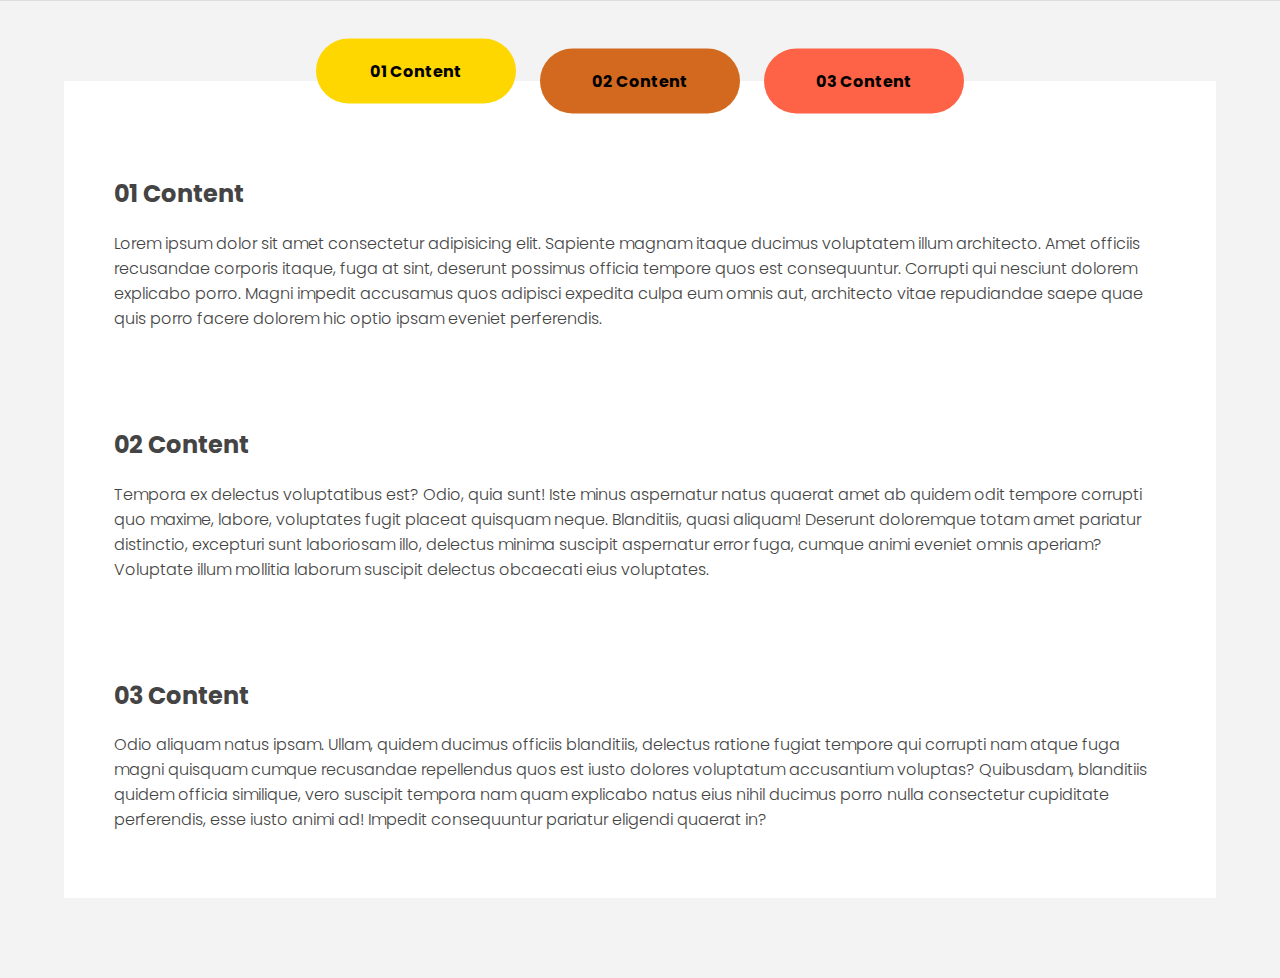
==== intex.html @ 9dcf8080 "first commit" ====
<!DOCTYPE html>
<html lang="pt-br">
<head>
    <meta charset="UTF-8">
    <meta name="viewport" content="width=device-width, initial-scale=1.0">
    <title>Tabs</title>
    <link rel="preconnect" href="https://fonts.gstatic.com">
    <link href="https://fonts.googleapis.com/css2?family=Poppins:wght@300&display=swap" rel="stylesheet">
    <link rel="stylesheet" href="style.min.css">
</head>
<body>

<section class="section section--1">
    <div class="container">
        <div class="tab">
            <div class="tab__nav">
                <button class="tab__button tab__button--1 tab__button--active" data-tab="1"><span>01</span> Content</button>
                <button class="tab__button tab__button--2" data-tab="2"><span>02</span> Content</button>
                <button class="tab__button tab__button--3" data-tab="3"><span>03</span> Content</button>
            </div>
            <div class="tab__content tab__content--1 tab__content--active">
                <h2>01 Content</h2>
                <p>Lorem ipsum dolor sit amet consectetur adipisicing elit. Sapiente magnam itaque ducimus voluptatem illum architecto. Amet officiis recusandae corporis itaque, fuga at sint, deserunt possimus officia tempore quos est consequuntur. Corrupti qui nesciunt dolorem explicabo porro. Magni impedit accusamus quos adipisci expedita culpa eum omnis aut, architecto vitae repudiandae saepe quae quis porro facere dolorem hic optio ipsam eveniet perferendis.</p>
            </div>
            <div class="tab__content tab__content--2 tab__content--active">
                <h2>02 Content</h2>
                <p>Tempora ex delectus voluptatibus est? Odio, quia sunt! Iste minus aspernatur natus quaerat amet ab quidem odit tempore corrupti quo maxime, labore, voluptates fugit placeat quisquam neque. Blanditiis, quasi aliquam! Deserunt doloremque totam amet pariatur distinctio, excepturi sunt laboriosam illo, delectus minima suscipit aspernatur error fuga, cumque animi eveniet omnis aperiam? Voluptate illum mollitia laborum suscipit delectus obcaecati eius voluptates.</p>
            </div>
            <div class="tab__content tab__content--3 tab__content--active">
                <h2>03 Content</h2>
                <p>Odio aliquam natus ipsam. Ullam, quidem ducimus officiis blanditiis, delectus ratione fugiat tempore qui corrupti nam atque fuga magni quisquam cumque recusandae repellendus quos est iusto dolores voluptatum accusantium voluptas? Quibusdam, blanditiis quidem officia similique, vero suscipit tempora nam quam explicabo natus eius nihil ducimus porro nulla consectetur cupiditate perferendis, esse iusto animi ad! Impedit consequuntur pariatur eligendi quaerat in?</p>
            </div>

        </div>
    </div>
</section>

<script src="scripts.js"></script>
</body>
</html>
---- style.min.css ----
body,html{margin:0;padding:0;box-sizing:border-box;font-family:'Poppins', sans-serif;font-weight:300;color:#444;background-color:#f3f3f3}.section{display:flex;align-items:center;min-height:100vh;border-top:1px solid #ddd;transition:transform 1s, opacity 2s}.section--hidden{opacity:0;transform:translateY(120px)}.section__tittle--desc{color:tomato}.container{padding:80px 0;width:90%;max-width:1600px;margin:auto}.tab{background-color:#fff}.tab__nav{text-align:center;transform:translateY(-50%)}.tab__button{border:none;outline:none;padding:20px;min-width:200px;margin:auto 10px;font-family:inherit;font-weight:bold;font-size:16px;border-radius:40px;cursor:pointer;transition:background-color 250ms}.tab__button--active{transform:translateY(-10px)}.tab__button--1{background-color:gold}.tab__button--1:hover{background-color:#e6c200}.tab__button--2{background-color:chocolate}.tab__button--2:hover{background-color:#bc5e1b}.tab__button--3{background-color:tomato}.tab__button--3:hover{background-color:#ff4d2e}.tab__content{padding:10px 50px 50px}
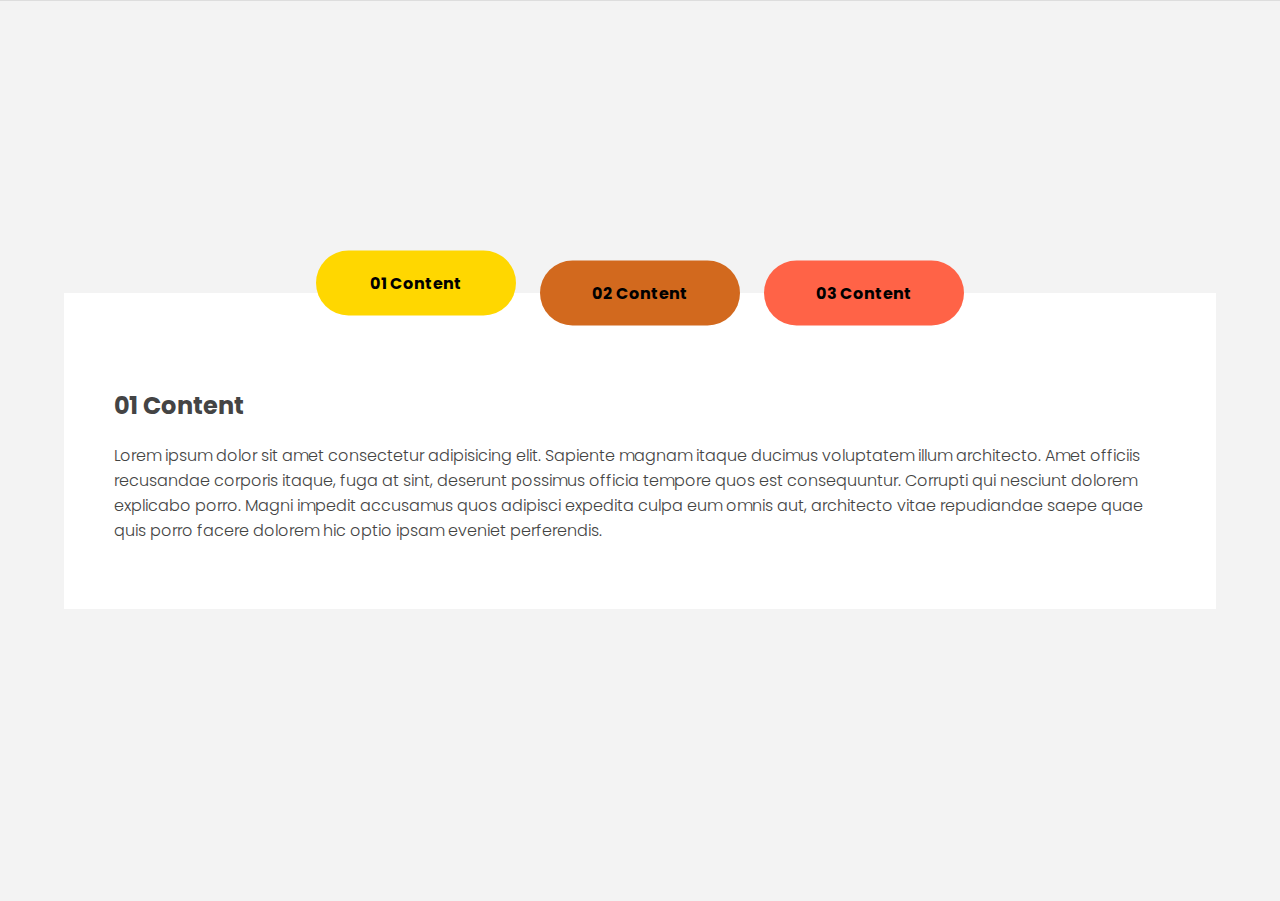
==== commit ce10a534: "ADD função que troca o conteúdo das abas" ====
--- a/intex.html
+++ b/intex.html
@@ -22,11 +22,11 @@
                 <h2>01 Content</h2>
                 <p>Lorem ipsum dolor sit amet consectetur adipisicing elit. Sapiente magnam itaque ducimus voluptatem illum architecto. Amet officiis recusandae corporis itaque, fuga at sint, deserunt possimus officia tempore quos est consequuntur. Corrupti qui nesciunt dolorem explicabo porro. Magni impedit accusamus quos adipisci expedita culpa eum omnis aut, architecto vitae repudiandae saepe quae quis porro facere dolorem hic optio ipsam eveniet perferendis.</p>
             </div>
-            <div class="tab__content tab__content--2 tab__content--active">
+            <div class="tab__content tab__content--2">
                 <h2>02 Content</h2>
                 <p>Tempora ex delectus voluptatibus est? Odio, quia sunt! Iste minus aspernatur natus quaerat amet ab quidem odit tempore corrupti quo maxime, labore, voluptates fugit placeat quisquam neque. Blanditiis, quasi aliquam! Deserunt doloremque totam amet pariatur distinctio, excepturi sunt laboriosam illo, delectus minima suscipit aspernatur error fuga, cumque animi eveniet omnis aperiam? Voluptate illum mollitia laborum suscipit delectus obcaecati eius voluptates.</p>
             </div>
-            <div class="tab__content tab__content--3 tab__content--active">
+            <div class="tab__content tab__content--3">
                 <h2>03 Content</h2>
                 <p>Odio aliquam natus ipsam. Ullam, quidem ducimus officiis blanditiis, delectus ratione fugiat tempore qui corrupti nam atque fuga magni quisquam cumque recusandae repellendus quos est iusto dolores voluptatum accusantium voluptas? Quibusdam, blanditiis quidem officia similique, vero suscipit tempora nam quam explicabo natus eius nihil ducimus porro nulla consectetur cupiditate perferendis, esse iusto animi ad! Impedit consequuntur pariatur eligendi quaerat in?</p>
             </div>
--- a/style.min.css
+++ b/style.min.css
@@ -1 +1 @@
-body,html{margin:0;padding:0;box-sizing:border-box;font-family:'Poppins', sans-serif;font-weight:300;color:#444;background-color:#f3f3f3}.section{display:flex;align-items:center;min-height:100vh;border-top:1px solid #ddd;transition:transform 1s, opacity 2s}.section--hidden{opacity:0;transform:translateY(120px)}.section__tittle--desc{color:tomato}.container{padding:80px 0;width:90%;max-width:1600px;margin:auto}.tab{background-color:#fff}.tab__nav{text-align:center;transform:translateY(-50%)}.tab__button{border:none;outline:none;padding:20px;min-width:200px;margin:auto 10px;font-family:inherit;font-weight:bold;font-size:16px;border-radius:40px;cursor:pointer;transition:background-color 250ms}.tab__button--active{transform:translateY(-10px)}.tab__button--1{background-color:gold}.tab__button--1:hover{background-color:#e6c200}.tab__button--2{background-color:chocolate}.tab__button--2:hover{background-color:#bc5e1b}.tab__button--3{background-color:tomato}.tab__button--3:hover{background-color:#ff4d2e}.tab__content{padding:10px 50px 50px}
+body,html{margin:0;padding:0;box-sizing:border-box;font-family:'Poppins', sans-serif;font-weight:300;color:#444;background-color:#f3f3f3}.section{display:flex;align-items:center;min-height:100vh;border-top:1px solid #ddd;transition:transform 1s, opacity 2s}.section--hidden{opacity:0;transform:translateY(120px)}.section__tittle--desc{color:tomato}.container{padding:80px 0;width:90%;max-width:1600px;margin:auto}.tab{background-color:#fff}.tab__nav{text-align:center;transform:translateY(-50%)}.tab__button{border:none;outline:none;padding:20px;min-width:200px;margin:auto 10px;font-family:inherit;font-weight:bold;font-size:16px;border-radius:40px;cursor:pointer;transition:background-color 250ms, transform 100ms}.tab__button--active{transform:translateY(-10px)}.tab__button--1{background-color:gold}.tab__button--1:hover{background-color:#e6c200}.tab__button--2{background-color:chocolate}.tab__button--2:hover{background-color:#bc5e1b}.tab__button--3{background-color:tomato}.tab__button--3:hover{background-color:#ff4d2e}.tab__content{display:none;padding:10px 50px 50px}.tab__content--active{display:block}
